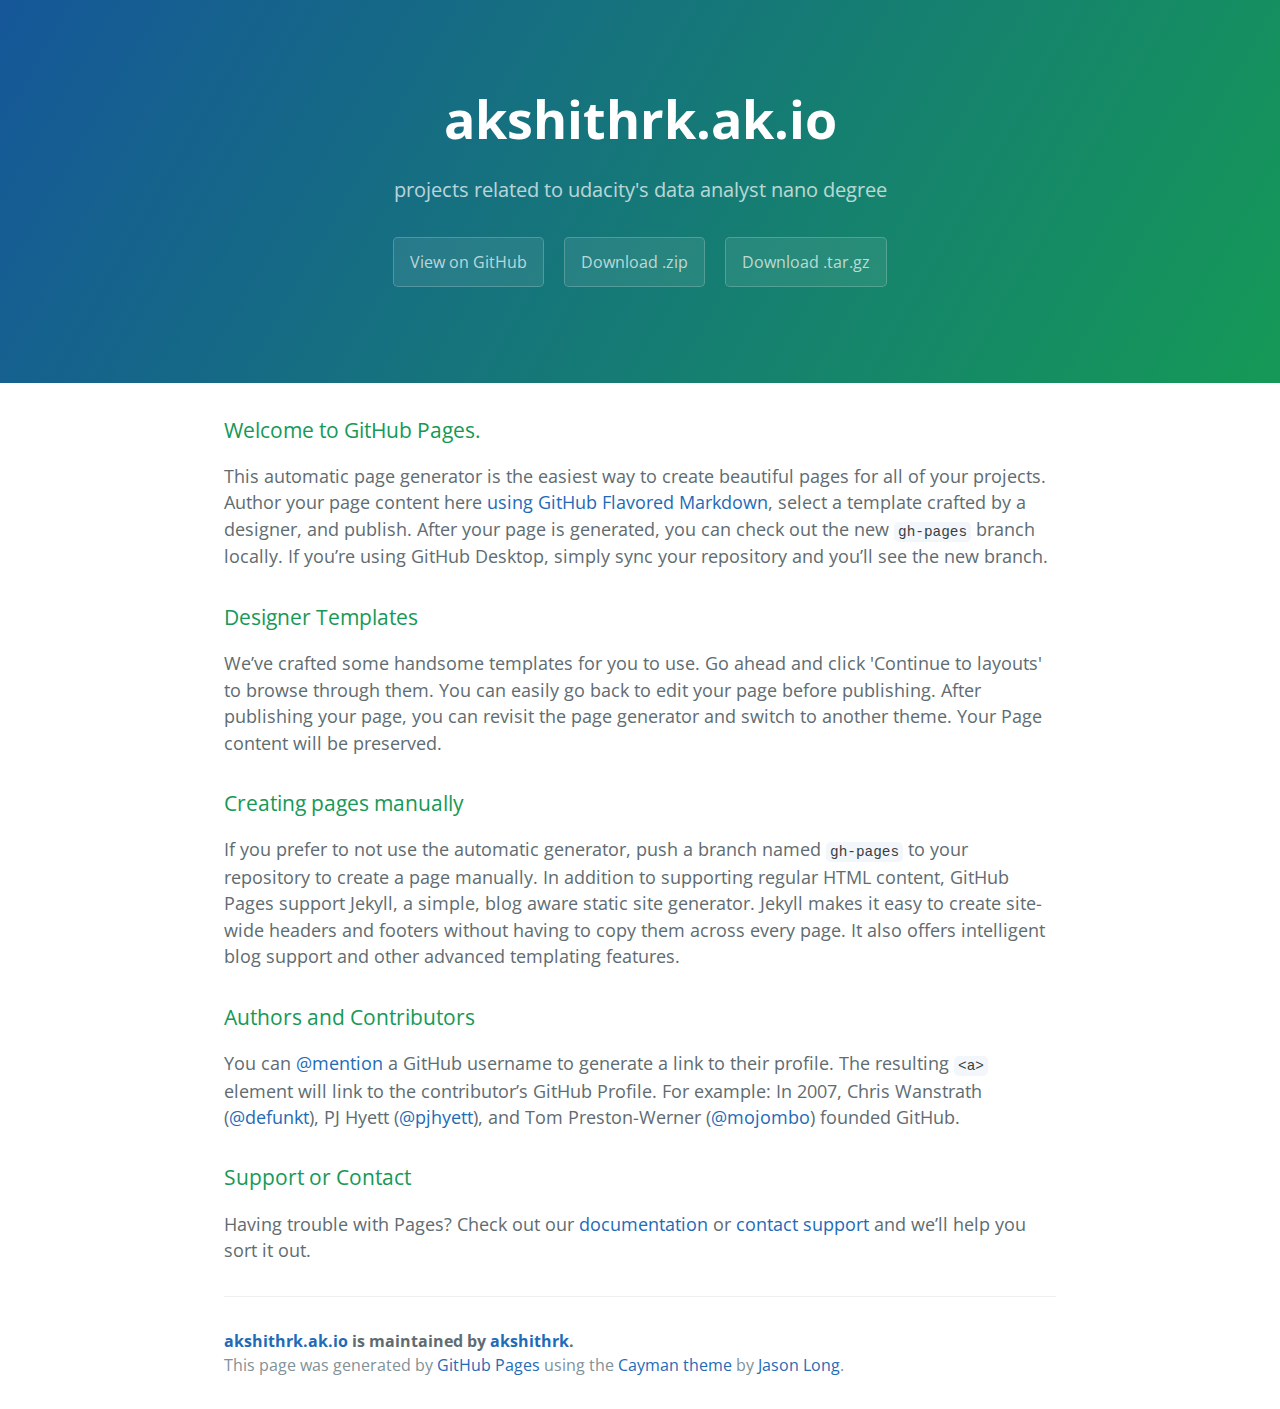
==== index.html @ cc110fd6 "Create gh-pages branch via GitHub" ====
<!DOCTYPE html>
<html lang="en-us">
  <head>
    <meta charset="UTF-8">
    <title>akshithrk.ak.io by akshithrk</title>
    <meta name="viewport" content="width=device-width, initial-scale=1">
    <link rel="stylesheet" type="text/css" href="stylesheets/normalize.css" media="screen">
    <link href='https://fonts.googleapis.com/css?family=Open+Sans:400,700' rel='stylesheet' type='text/css'>
    <link rel="stylesheet" type="text/css" href="stylesheets/stylesheet.css" media="screen">
    <link rel="stylesheet" type="text/css" href="stylesheets/github-light.css" media="screen">
  </head>
  <body>
    <section class="page-header">
      <h1 class="project-name">akshithrk.ak.io</h1>
      <h2 class="project-tagline">projects related to udacity&#39;s data analyst nano degree</h2>
      <a href="https://github.com/akshithrk/akshithrk.ak.io" class="btn">View on GitHub</a>
      <a href="https://github.com/akshithrk/akshithrk.ak.io/zipball/master" class="btn">Download .zip</a>
      <a href="https://github.com/akshithrk/akshithrk.ak.io/tarball/master" class="btn">Download .tar.gz</a>
    </section>

    <section class="main-content">
      <h3>
<a id="welcome-to-github-pages" class="anchor" href="#welcome-to-github-pages" aria-hidden="true"><span aria-hidden="true" class="octicon octicon-link"></span></a>Welcome to GitHub Pages.</h3>

<p>This automatic page generator is the easiest way to create beautiful pages for all of your projects. Author your page content here <a href="https://guides.github.com/features/mastering-markdown/">using GitHub Flavored Markdown</a>, select a template crafted by a designer, and publish. After your page is generated, you can check out the new <code>gh-pages</code> branch locally. If you’re using GitHub Desktop, simply sync your repository and you’ll see the new branch.</p>

<h3>
<a id="designer-templates" class="anchor" href="#designer-templates" aria-hidden="true"><span aria-hidden="true" class="octicon octicon-link"></span></a>Designer Templates</h3>

<p>We’ve crafted some handsome templates for you to use. Go ahead and click 'Continue to layouts' to browse through them. You can easily go back to edit your page before publishing. After publishing your page, you can revisit the page generator and switch to another theme. Your Page content will be preserved.</p>

<h3>
<a id="creating-pages-manually" class="anchor" href="#creating-pages-manually" aria-hidden="true"><span aria-hidden="true" class="octicon octicon-link"></span></a>Creating pages manually</h3>

<p>If you prefer to not use the automatic generator, push a branch named <code>gh-pages</code> to your repository to create a page manually. In addition to supporting regular HTML content, GitHub Pages support Jekyll, a simple, blog aware static site generator. Jekyll makes it easy to create site-wide headers and footers without having to copy them across every page. It also offers intelligent blog support and other advanced templating features.</p>

<h3>
<a id="authors-and-contributors" class="anchor" href="#authors-and-contributors" aria-hidden="true"><span aria-hidden="true" class="octicon octicon-link"></span></a>Authors and Contributors</h3>

<p>You can <a href="https://help.github.com/articles/basic-writing-and-formatting-syntax/#mentioning-users-and-teams" class="user-mention">@mention</a> a GitHub username to generate a link to their profile. The resulting <code>&lt;a&gt;</code> element will link to the contributor’s GitHub Profile. For example: In 2007, Chris Wanstrath (<a href="https://github.com/defunkt" class="user-mention">@defunkt</a>), PJ Hyett (<a href="https://github.com/pjhyett" class="user-mention">@pjhyett</a>), and Tom Preston-Werner (<a href="https://github.com/mojombo" class="user-mention">@mojombo</a>) founded GitHub.</p>

<h3>
<a id="support-or-contact" class="anchor" href="#support-or-contact" aria-hidden="true"><span aria-hidden="true" class="octicon octicon-link"></span></a>Support or Contact</h3>

<p>Having trouble with Pages? Check out our <a href="https://help.github.com/pages">documentation</a> or <a href="https://github.com/contact">contact support</a> and we’ll help you sort it out.</p>

      <footer class="site-footer">
        <span class="site-footer-owner"><a href="https://github.com/akshithrk/akshithrk.ak.io">akshithrk.ak.io</a> is maintained by <a href="https://github.com/akshithrk">akshithrk</a>.</span>

        <span class="site-footer-credits">This page was generated by <a href="https://pages.github.com">GitHub Pages</a> using the <a href="https://github.com/jasonlong/cayman-theme">Cayman theme</a> by <a href="https://twitter.com/jasonlong">Jason Long</a>.</span>
      </footer>

    </section>

  
  </body>
</html>
---- stylesheets/stylesheet.css ----
* {
  box-sizing: border-box; }

body {
  padding: 0;
  margin: 0;
  font-family: "Open Sans", "Helvetica Neue", Helvetica, Arial, sans-serif;
  font-size: 16px;
  line-height: 1.5;
  color: #606c71; }

a {
  color: #1e6bb8;
  text-decoration: none; }
  a:hover {
    text-decoration: underline; }

.btn {
  display: inline-block;
  margin-bottom: 1rem;
  color: rgba(255, 255, 255, 0.7);
  background-color: rgba(255, 255, 255, 0.08);
  border-color: rgba(255, 255, 255, 0.2);
  border-style: solid;
  border-width: 1px;
  border-radius: 0.3rem;
  transition: color 0.2s, background-color 0.2s, border-color 0.2s; }
  .btn + .btn {
    margin-left: 1rem; }

.btn:hover {
  color: rgba(255, 255, 255, 0.8);
  text-decoration: none;
  background-color: rgba(255, 255, 255, 0.2);
  border-color: rgba(255, 255, 255, 0.3); }

@media screen and (min-width: 64em) {
  .btn {
    padding: 0.75rem 1rem; } }

@media screen and (min-width: 42em) and (max-width: 64em) {
  .btn {
    padding: 0.6rem 0.9rem;
    font-size: 0.9rem; } }

@media screen and (max-width: 42em) {
  .btn {
    display: block;
    width: 100%;
    padding: 0.75rem;
    font-size: 0.9rem; }
    .btn + .btn {
      margin-top: 1rem;
      margin-left: 0; } }

.page-header {
  color: #fff;
  text-align: center;
  background-color: #159957;
  background-image: linear-gradient(120deg, #155799, #159957); }

@media screen and (min-width: 64em) {
  .page-header {
    padding: 5rem 6rem; } }

@media screen and (min-width: 42em) and (max-width: 64em) {
  .page-header {
    padding: 3rem 4rem; } }

@media screen and (max-width: 42em) {
  .page-header {
    padding: 2rem 1rem; } }

.project-name {
  margin-top: 0;
  margin-bottom: 0.1rem; }

@media screen and (min-width: 64em) {
  .project-name {
    font-size: 3.25rem; } }

@media screen and (min-width: 42em) and (max-width: 64em) {
  .project-name {
    font-size: 2.25rem; } }

@media screen and (max-width: 42em) {
  .project-name {
    font-size: 1.75rem; } }

.project-tagline {
  margin-bottom: 2rem;
  font-weight: normal;
  opacity: 0.7; }

@media screen and (min-width: 64em) {
  .project-tagline {
    font-size: 1.25rem; } }

@media screen and (min-width: 42em) and (max-width: 64em) {
  .project-tagline {
    font-size: 1.15rem; } }

@media screen and (max-width: 42em) {
  .project-tagline {
    font-size: 1rem; } }

.main-content :first-child {
  margin-top: 0; }
.main-content img {
  max-width: 100%; }
.main-content h1, .main-content h2, .main-content h3, .main-content h4, .main-content h5, .main-content h6 {
  margin-top: 2rem;
  margin-bottom: 1rem;
  font-weight: normal;
  color: #159957; }
.main-content p {
  margin-bottom: 1em; }
.main-content code {
  padding: 2px 4px;
  font-family: Consolas, "Liberation Mono", Menlo, Courier, monospace;
  font-size: 0.9rem;
  color: #383e41;
  background-color: #f3f6fa;
  border-radius: 0.3rem; }
.main-content pre {
  padding: 0.8rem;
  margin-top: 0;
  margin-bottom: 1rem;
  font: 1rem Consolas, "Liberation Mono", Menlo, Courier, monospace;
  color: #567482;
  word-wrap: normal;
  background-color: #f3f6fa;
  border: solid 1px #dce6f0;
  border-radius: 0.3rem; }
  .main-content pre > code {
    padding: 0;
    margin: 0;
    font-size: 0.9rem;
    color: #567482;
    word-break: normal;
    white-space: pre;
    background: transparent;
    border: 0; }
.main-content .highlight {
  margin-bottom: 1rem; }
  .main-content .highlight pre {
    margin-bottom: 0;
    word-break: normal; }
.main-content .highlight pre, .main-content pre {
  padding: 0.8rem;
  overflow: auto;
  font-size: 0.9rem;
  line-height: 1.45;
  border-radius: 0.3rem; }
.main-content pre code, .main-content pre tt {
  display: inline;
  max-width: initial;
  padding: 0;
  margin: 0;
  overflow: initial;
  line-height: inherit;
  word-wrap: normal;
  background-color: transparent;
  border: 0; }
  .main-content pre code:before, .main-content pre code:after, .main-content pre tt:before, .main-content pre tt:after {
    content: normal; }
.main-content ul, .main-content ol {
  margin-top: 0; }
.main-content blockquote {
  padding: 0 1rem;
  margin-left: 0;
  color: #819198;
  border-left: 0.3rem solid #dce6f0; }
  .main-content blockquote > :first-child {
    margin-top: 0; }
  .main-content blockquote > :last-child {
    margin-bottom: 0; }
.main-content table {
  display: block;
  width: 100%;
  overflow: auto;
  word-break: normal;
  word-break: keep-all; }
  .main-content table th {
    font-weight: bold; }
  .main-content table th, .main-content table td {
    padding: 0.5rem 1rem;
    border: 1px solid #e9ebec; }
.main-content dl {
  padding: 0; }
  .main-content dl dt {
    padding: 0;
    margin-top: 1rem;
    font-size: 1rem;
    font-weight: bold; }
  .main-content dl dd {
    padding: 0;
    margin-bottom: 1rem; }
.main-content hr {
  height: 2px;
  padding: 0;
  margin: 1rem 0;
  background-color: #eff0f1;
  border: 0; }

@media screen and (min-width: 64em) {
  .main-content {
    max-width: 64rem;
    padding: 2rem 6rem;
    margin: 0 auto;
    font-size: 1.1rem; } }

@media screen and (min-width: 42em) and (max-width: 64em) {
  .main-content {
    padding: 2rem 4rem;
    font-size: 1.1rem; } }

@media screen and (max-width: 42em) {
  .main-content {
    padding: 2rem 1rem;
    font-size: 1rem; } }

.site-footer {
  padding-top: 2rem;
  margin-top: 2rem;
  border-top: solid 1px #eff0f1; }

.site-footer-owner {
  display: block;
  font-weight: bold; }

.site-footer-credits {
  color: #819198; }

@media screen and (min-width: 64em) {
  .site-footer {
    font-size: 1rem; } }

@media screen and (min-width: 42em) and (max-width: 64em) {
  .site-footer {
    font-size: 1rem; } }

@media screen and (max-width: 42em) {
  .site-footer {
    font-size: 0.9rem; } }
---- stylesheets/github-light.css ----
/*
   Copyright 2014 GitHub Inc.

   Licensed under the Apache License, Version 2.0 (the "License");
   you may not use this file except in compliance with the License.
   You may obtain a copy of the License at

       http://www.apache.org/licenses/LICENSE-2.0

   Unless required by applicable law or agreed to in writing, software
   distributed under the License is distributed on an "AS IS" BASIS,
   WITHOUT WARRANTIES OR CONDITIONS OF ANY KIND, either express or implied.
   See the License for the specific language governing permissions and
   limitations under the License.

*/

.pl-c /* comment */ {
  color: #969896;
}

.pl-c1      /* constant, markup.raw, meta.diff.header, meta.module-reference, meta.property-name, support, support.constant, support.variable, variable.other.constant */,
.pl-s .pl-v /* string variable */ {
  color: #0086b3;
}

.pl-e  /* entity */,
.pl-en /* entity.name */ {
  color: #795da3;
}

.pl-s .pl-s1 /* string source */,
.pl-smi      /* storage.modifier.import, storage.modifier.package, storage.type.java, variable.other, variable.parameter.function */ {
  color: #333;
}

.pl-ent /* entity.name.tag */ {
  color: #63a35c;
}

.pl-k /* keyword, storage, storage.type */ {
  color: #a71d5d;
}

.pl-pds              /* punctuation.definition.string, string.regexp.character-class */,
.pl-s                /* string */,
.pl-s .pl-pse .pl-s1 /* string punctuation.section.embedded source */,
.pl-sr               /* string.regexp */,
.pl-sr .pl-cce       /* string.regexp constant.character.escape */,
.pl-sr .pl-sra       /* string.regexp string.regexp.arbitrary-repitition */,
.pl-sr .pl-sre       /* string.regexp source.ruby.embedded */ {
  color: #183691;
}

.pl-v /* variable */ {
  color: #ed6a43;
}

.pl-id /* invalid.deprecated */ {
  color: #b52a1d;
}

.pl-ii /* invalid.illegal */ {
  background-color: #b52a1d;
  color: #f8f8f8;
}

.pl-sr .pl-cce /* string.regexp constant.character.escape */ {
  color: #63a35c;
  font-weight: bold;
}

.pl-ml /* markup.list */ {
  color: #693a17;
}

.pl-mh        /* markup.heading */,
.pl-mh .pl-en /* markup.heading entity.name */,
.pl-ms        /* meta.separator */ {
  color: #1d3e81;
  font-weight: bold;
}

.pl-mq /* markup.quote */ {
  color: #008080;
}

.pl-mi /* markup.italic */ {
  color: #333;
  font-style: italic;
}

.pl-mb /* markup.bold */ {
  color: #333;
  font-weight: bold;
}

.pl-md /* markup.deleted, meta.diff.header.from-file */ {
  background-color: #ffecec;
  color: #bd2c00;
}

.pl-mi1 /* markup.inserted, meta.diff.header.to-file */ {
  background-color: #eaffea;
  color: #55a532;
}

.pl-mdr /* meta.diff.range */ {
  color: #795da3;
  font-weight: bold;
}

.pl-mo /* meta.output */ {
  color: #1d3e81;
}
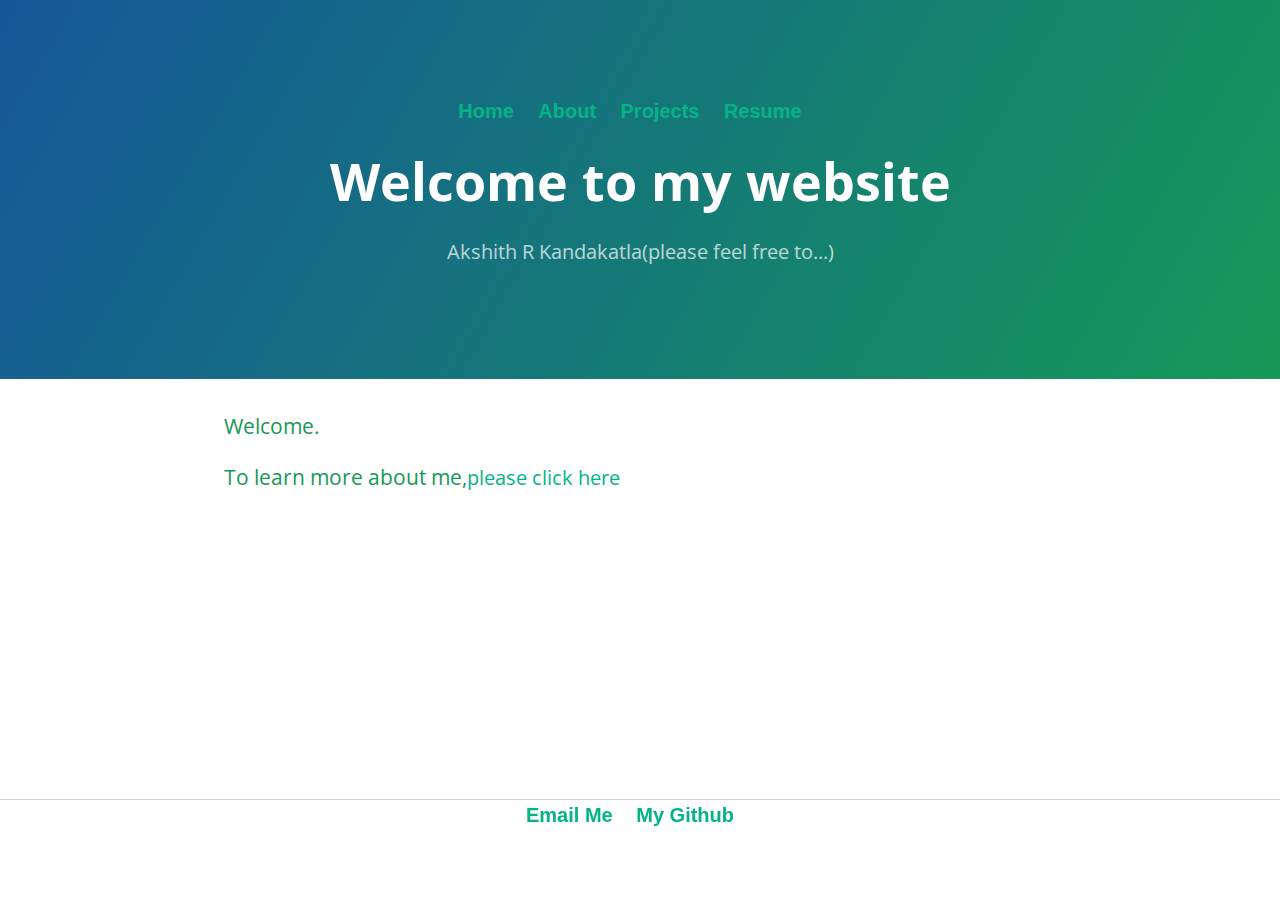
==== commit b74b6fb0: "order of list items" ====
--- a/index.html
+++ b/index.html
@@ -2,53 +2,43 @@
 <html lang="en-us">
   <head>
     <meta charset="UTF-8">
-    <title>akshithrk.ak.io by akshithrk</title>
+    <title>akshith r kandakatla</title>
     <meta name="viewport" content="width=device-width, initial-scale=1">
     <link rel="stylesheet" type="text/css" href="stylesheets/normalize.css" media="screen">
     <link href='https://fonts.googleapis.com/css?family=Open+Sans:400,700' rel='stylesheet' type='text/css'>
     <link rel="stylesheet" type="text/css" href="stylesheets/stylesheet.css" media="screen">
     <link rel="stylesheet" type="text/css" href="stylesheets/github-light.css" media="screen">
+    <link rel="stylesheet" type="text/css" href="stylesheets/ak.css">
   </head>
   <body>
     <section class="page-header">
-      <h1 class="project-name">akshithrk.ak.io</h1>
-      <h2 class="project-tagline">projects related to udacity&#39;s data analyst nano degree</h2>
-      <a href="https://github.com/akshithrk/akshithrk.ak.io" class="btn">View on GitHub</a>
-      <a href="https://github.com/akshithrk/akshithrk.ak.io/zipball/master" class="btn">Download .zip</a>
-      <a href="https://github.com/akshithrk/akshithrk.ak.io/tarball/master" class="btn">Download .tar.gz</a>
+      <nav>
+    		<ul>
+        		<li><a href="/">Home</a></li>
+	        	<li><a href="/about">About</a></li>
+        		<li><a href="/projects">Projects</a></li>
+        		<li><a href="/resume">Resume</a></li>
+    		</ul>
+      </nav>	
+      <h1 class="project-name">Welcome to my website</h1>
+      <h2 class="project-tagline">Akshith R Kandakatla(please feel free to...)</h2>
     </section>
 
     <section class="main-content">
       <h3>
-<a id="welcome-to-github-pages" class="anchor" href="#welcome-to-github-pages" aria-hidden="true"><span aria-hidden="true" class="octicon octicon-link"></span></a>Welcome to GitHub Pages.</h3>
+<a id="welcome-to-github-pages" class="anchor" href="#welcome-to-github-pages" aria-hidden="true"><span aria-hidden="true" class="octicon octicon-link"></span></a>Welcome.
 
-<p>This automatic page generator is the easiest way to create beautiful pages for all of your projects. Author your page content here <a href="https://guides.github.com/features/mastering-markdown/">using GitHub Flavored Markdown</a>, select a template crafted by a designer, and publish. After your page is generated, you can check out the new <code>gh-pages</code> branch locally. If you’re using GitHub Desktop, simply sync your repository and you’ll see the new branch.</p>
+<p>To learn more about me,<a href="/about">please click here</a></p>
 
-<h3>
-<a id="designer-templates" class="anchor" href="#designer-templates" aria-hidden="true"><span aria-hidden="true" class="octicon octicon-link"></span></a>Designer Templates</h3>
+</h3>
+</section>
 
-<p>We’ve crafted some handsome templates for you to use. Go ahead and click 'Continue to layouts' to browse through them. You can easily go back to edit your page before publishing. After publishing your page, you can revisit the page generator and switch to another theme. Your Page content will be preserved.</p>
-
-<h3>
-<a id="creating-pages-manually" class="anchor" href="#creating-pages-manually" aria-hidden="true"><span aria-hidden="true" class="octicon octicon-link"></span></a>Creating pages manually</h3>
-
-<p>If you prefer to not use the automatic generator, push a branch named <code>gh-pages</code> to your repository to create a page manually. In addition to supporting regular HTML content, GitHub Pages support Jekyll, a simple, blog aware static site generator. Jekyll makes it easy to create site-wide headers and footers without having to copy them across every page. It also offers intelligent blog support and other advanced templating features.</p>
-
-<h3>
-<a id="authors-and-contributors" class="anchor" href="#authors-and-contributors" aria-hidden="true"><span aria-hidden="true" class="octicon octicon-link"></span></a>Authors and Contributors</h3>
-
-<p>You can <a href="https://help.github.com/articles/basic-writing-and-formatting-syntax/#mentioning-users-and-teams" class="user-mention">@mention</a> a GitHub username to generate a link to their profile. The resulting <code>&lt;a&gt;</code> element will link to the contributor’s GitHub Profile. For example: In 2007, Chris Wanstrath (<a href="https://github.com/defunkt" class="user-mention">@defunkt</a>), PJ Hyett (<a href="https://github.com/pjhyett" class="user-mention">@pjhyett</a>), and Tom Preston-Werner (<a href="https://github.com/mojombo" class="user-mention">@mojombo</a>) founded GitHub.</p>
-
-<h3>
-<a id="support-or-contact" class="anchor" href="#support-or-contact" aria-hidden="true"><span aria-hidden="true" class="octicon octicon-link"></span></a>Support or Contact</h3>
-
-<p>Having trouble with Pages? Check out our <a href="https://help.github.com/pages">documentation</a> or <a href="https://github.com/contact">contact support</a> and we’ll help you sort it out.</p>
-
-      <footer class="site-footer">
-        <span class="site-footer-owner"><a href="https://github.com/akshithrk/akshithrk.ak.io">akshithrk.ak.io</a> is maintained by <a href="https://github.com/akshithrk">akshithrk</a>.</span>
-
-        <span class="site-footer-credits">This page was generated by <a href="https://pages.github.com">GitHub Pages</a> using the <a href="https://github.com/jasonlong/cayman-theme">Cayman theme</a> by <a href="https://twitter.com/jasonlong">Jason Long</a>.</span>
-      </footer>
+      <footer>
+    		<ul class = "footer_links">
+        		<li><a href="mailto:akshith.rk@gmail.com">Email Me</a></li>
+        		<li><a href="https://github.com/akshithrk">My Github</a></li>
+			</ul>
+		</footer>
 
     </section>
 
--- a/stylesheets/ak.css
+++ b/stylesheets/ak.css
@@ -0,0 +1,36 @@
+nav ul, footer ul {
+    font-family:'Helvetica', 'Arial', 'Sans-Serif';
+    padding: 0px;
+    list-style: none;
+    font-weight: bold;
+}
+nav ul li, footer ul li {
+    display: inline;
+    margin-right: 20px;
+}
+a {
+    text-decoration: none;
+    font-size: 1.25rem;
+    color: #04B486;
+}
+a:hover {
+    text-decoration: underline;
+}
+
+footer {
+    border-top: 1px solid #d5d5d5;
+    font-size: .8em;
+    position: fixed;
+    text-align: center;
+    margin-left: auto;
+    margin-right: auto;
+    background: none repeat scroll 0 0 transparent;
+    bottom: 0;
+    width: 100%;
+}
+
+.footer_links {
+    background: none repeat scroll 0 0 transparent;
+    height: 100px;
+    margin: auto;
+}
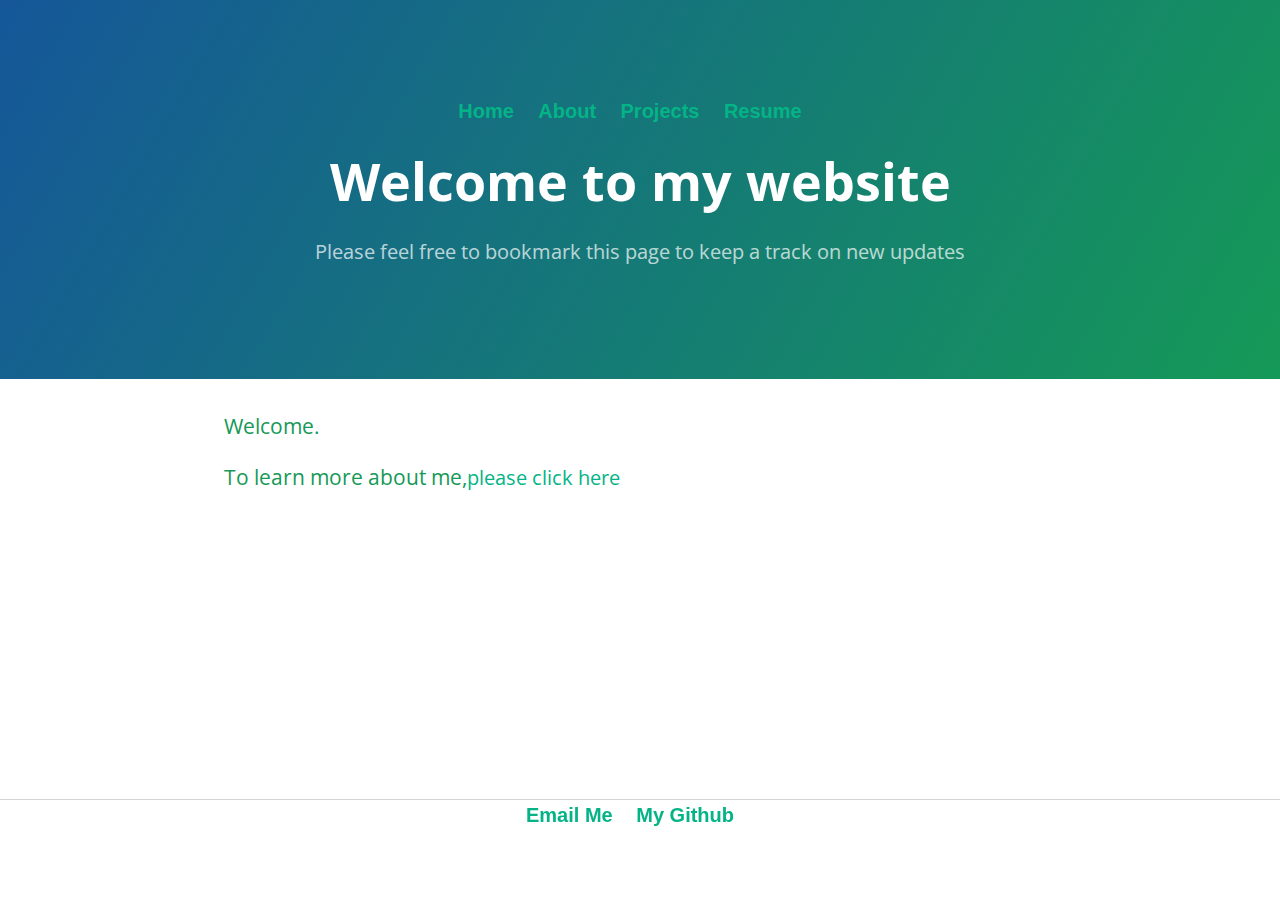
==== commit e6468dd2: "update sentence" ====
--- a/index.html
+++ b/index.html
@@ -21,7 +21,7 @@
     		</ul>
       </nav>	
       <h1 class="project-name">Welcome to my website</h1>
-      <h2 class="project-tagline">Akshith R Kandakatla(please feel free to...)</h2>
+      <h2 class="project-tagline">Please feel free to bookmark this page to keep a track on new updates</h2>
     </section>
 
     <section class="main-content">
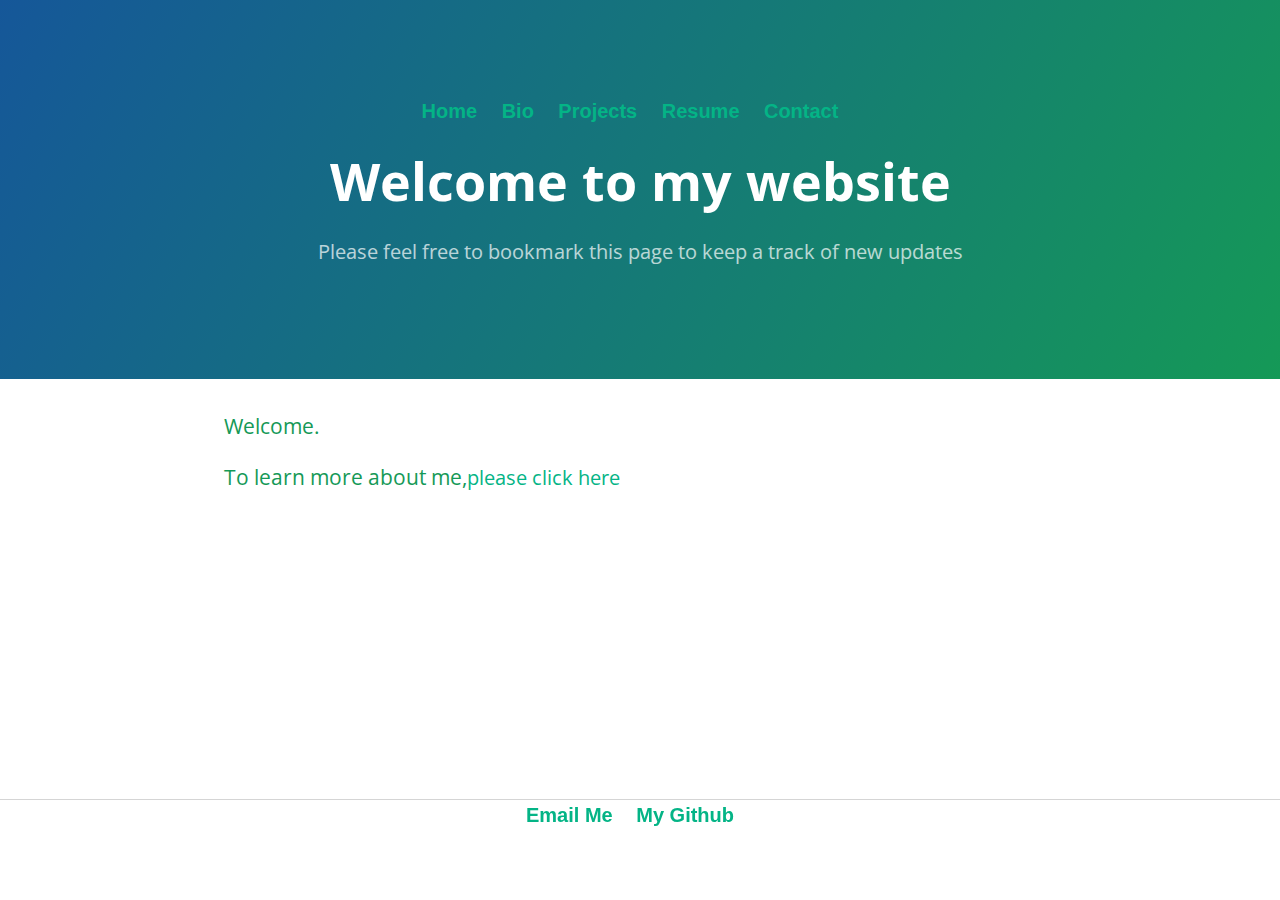
==== commit 87340f1d: "Update index.html" ====
--- a/index.html
+++ b/index.html
@@ -15,20 +15,21 @@
       <nav>
     		<ul>
         		<li><a href="/">Home</a></li>
-	        	<li><a href="/about">About</a></li>
+	        	<li><a href="/bio">Bio</a></li>
         		<li><a href="/projects">Projects</a></li>
         		<li><a href="/resume">Resume</a></li>
+        		<li><a href="/contact">Contact</a></li>
     		</ul>
       </nav>	
       <h1 class="project-name">Welcome to my website</h1>
-      <h2 class="project-tagline">Please feel free to bookmark this page to keep a track on new updates</h2>
+      <h2 class="project-tagline">Please feel free to bookmark this page to keep a track of new updates</h2>
     </section>
 
     <section class="main-content">
       <h3>
 <a id="welcome-to-github-pages" class="anchor" href="#welcome-to-github-pages" aria-hidden="true"><span aria-hidden="true" class="octicon octicon-link"></span></a>Welcome.
 
-<p>To learn more about me,<a href="/about">please click here</a></p>
+<p>To learn more about me,<a href="/bio">please click here</a></p>
 
 </h3>
 </section>
@@ -39,9 +40,5 @@
         		<li><a href="https://github.com/akshithrk">My Github</a></li>
 			</ul>
 		</footer>
-
-    </section>
-
-  
   </body>
 </html>
